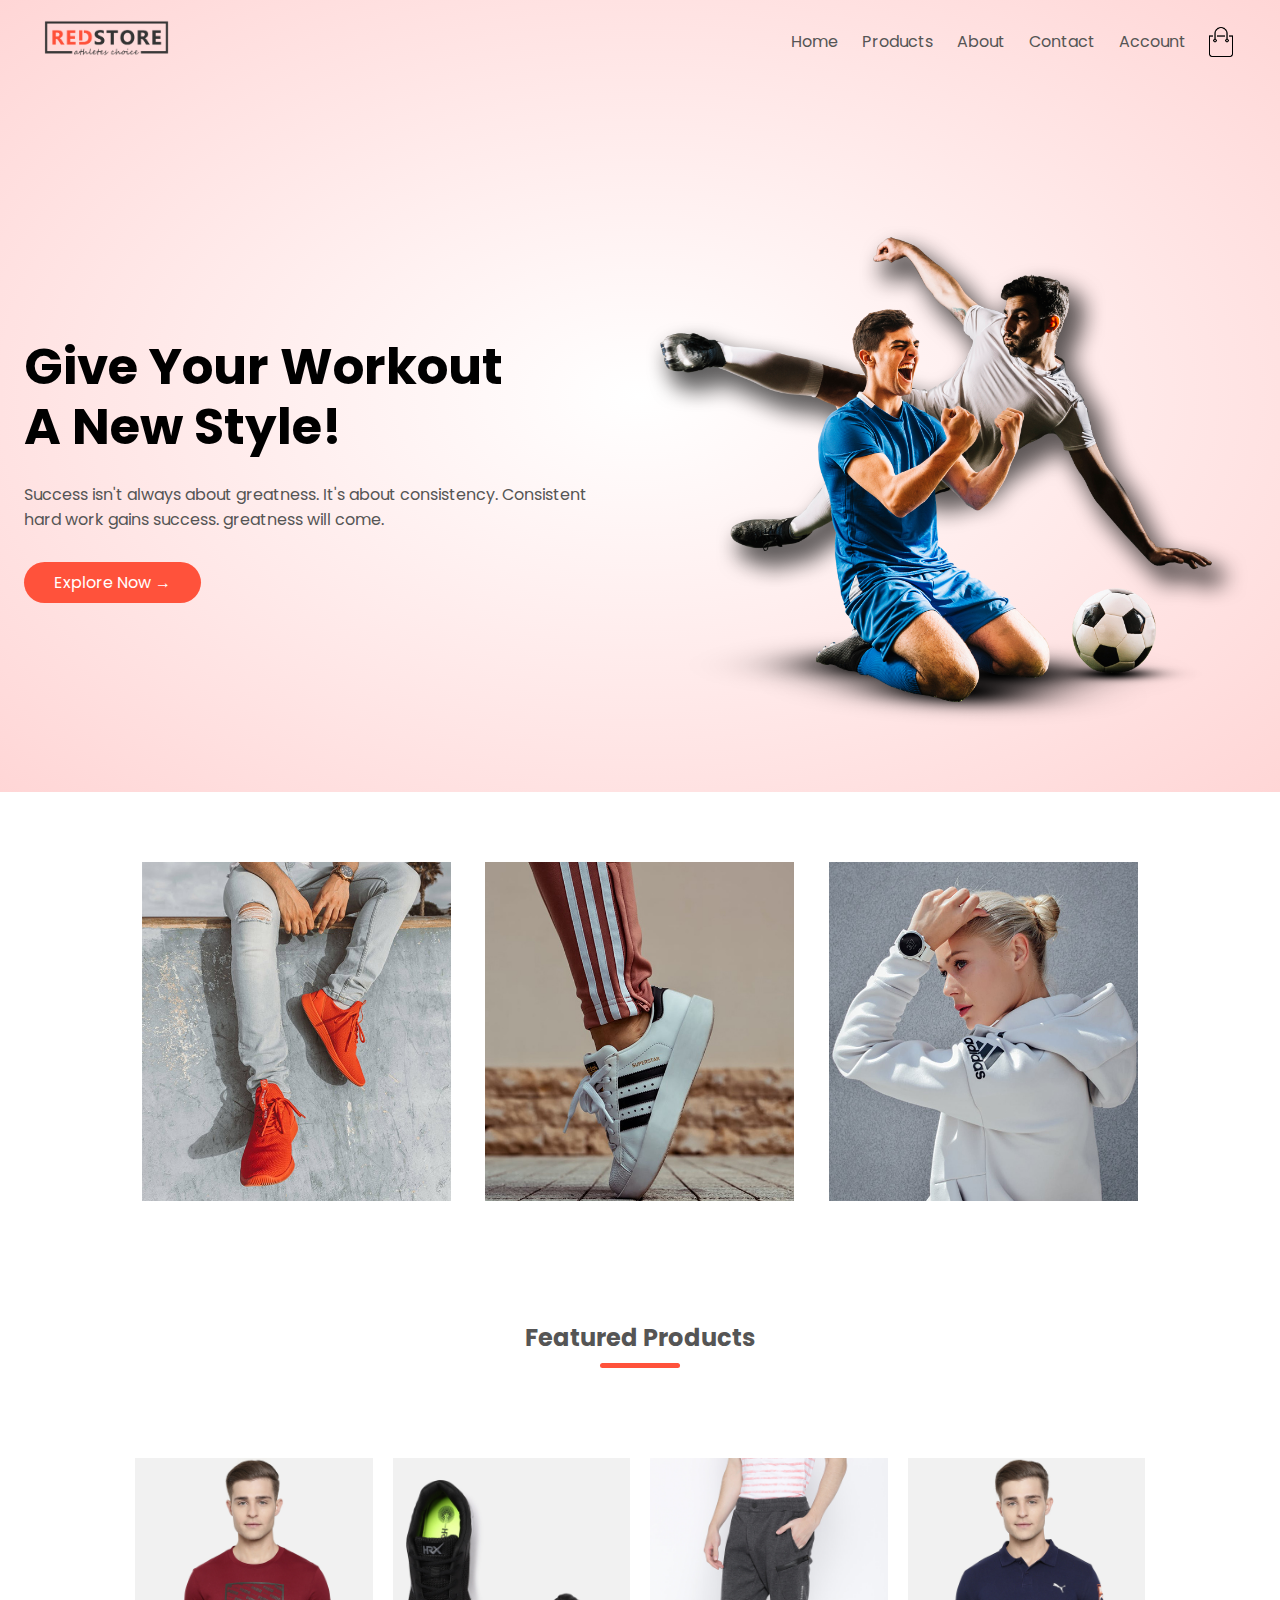
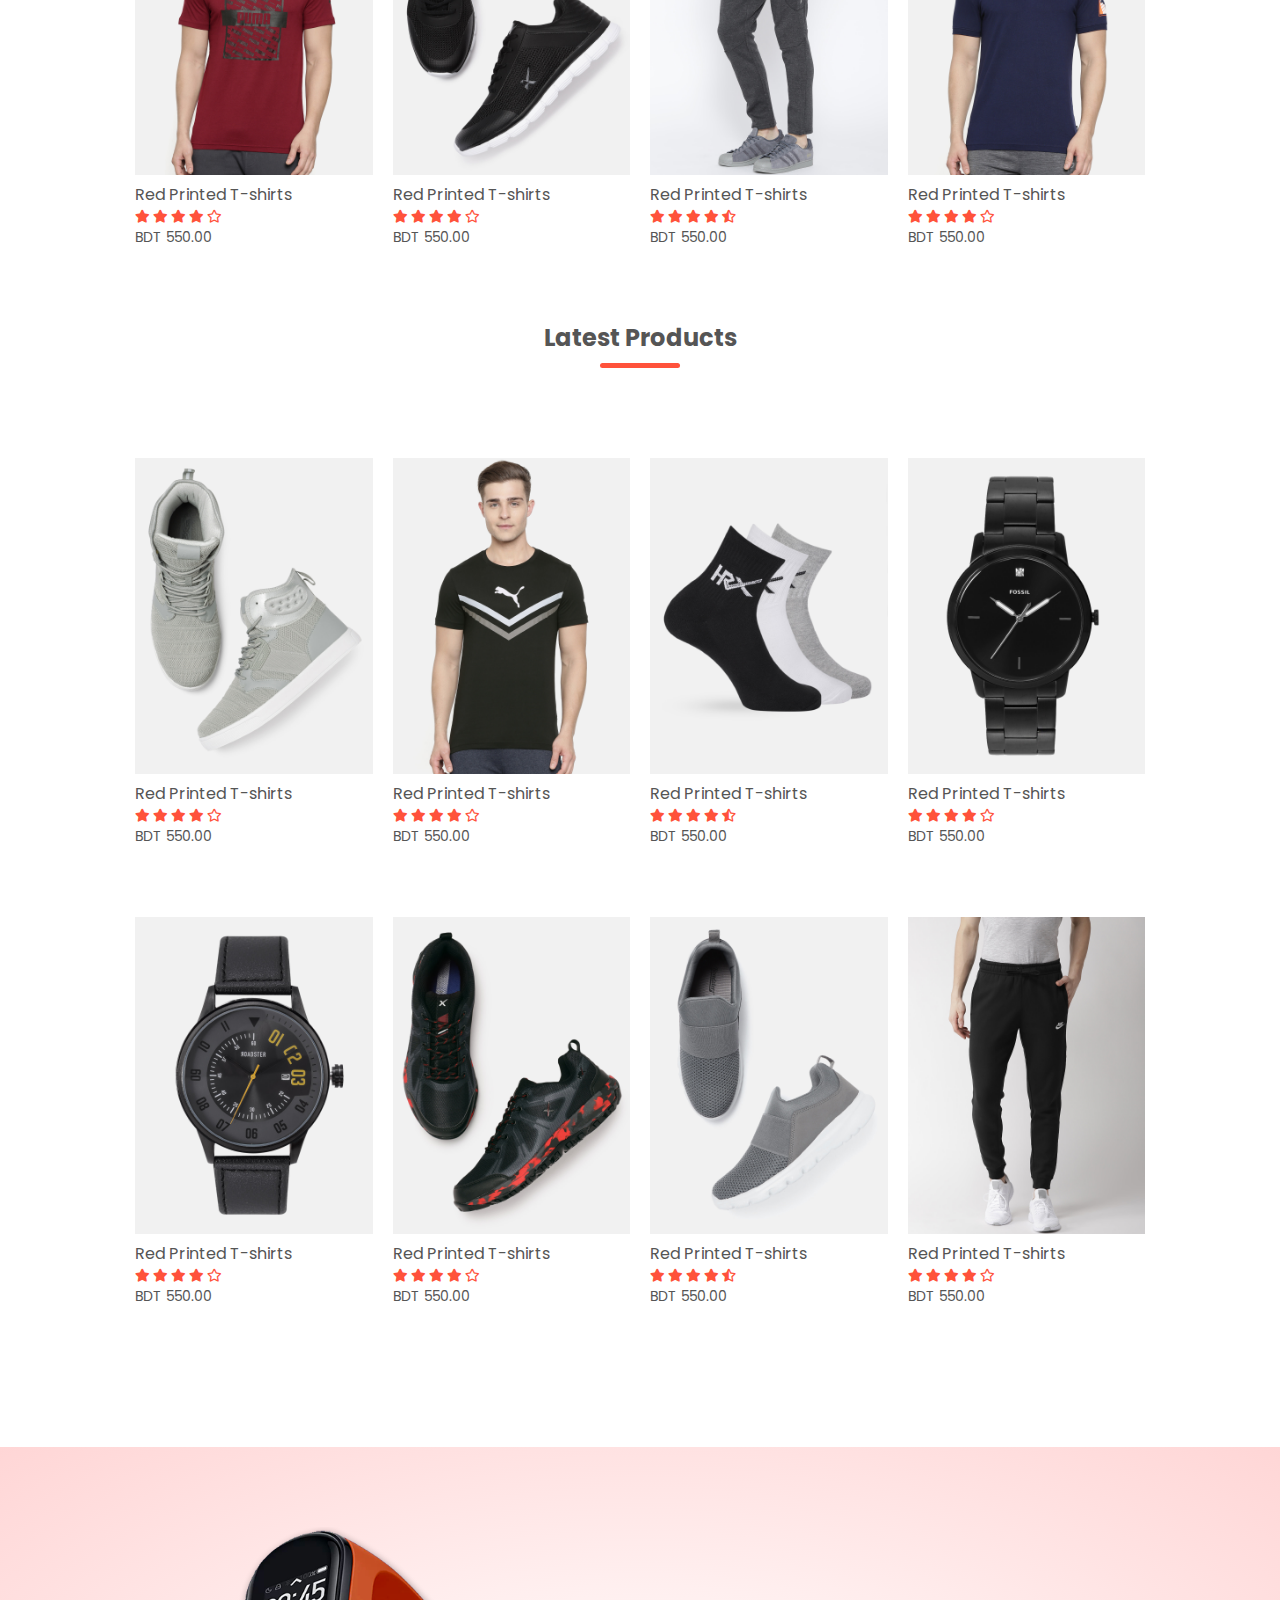
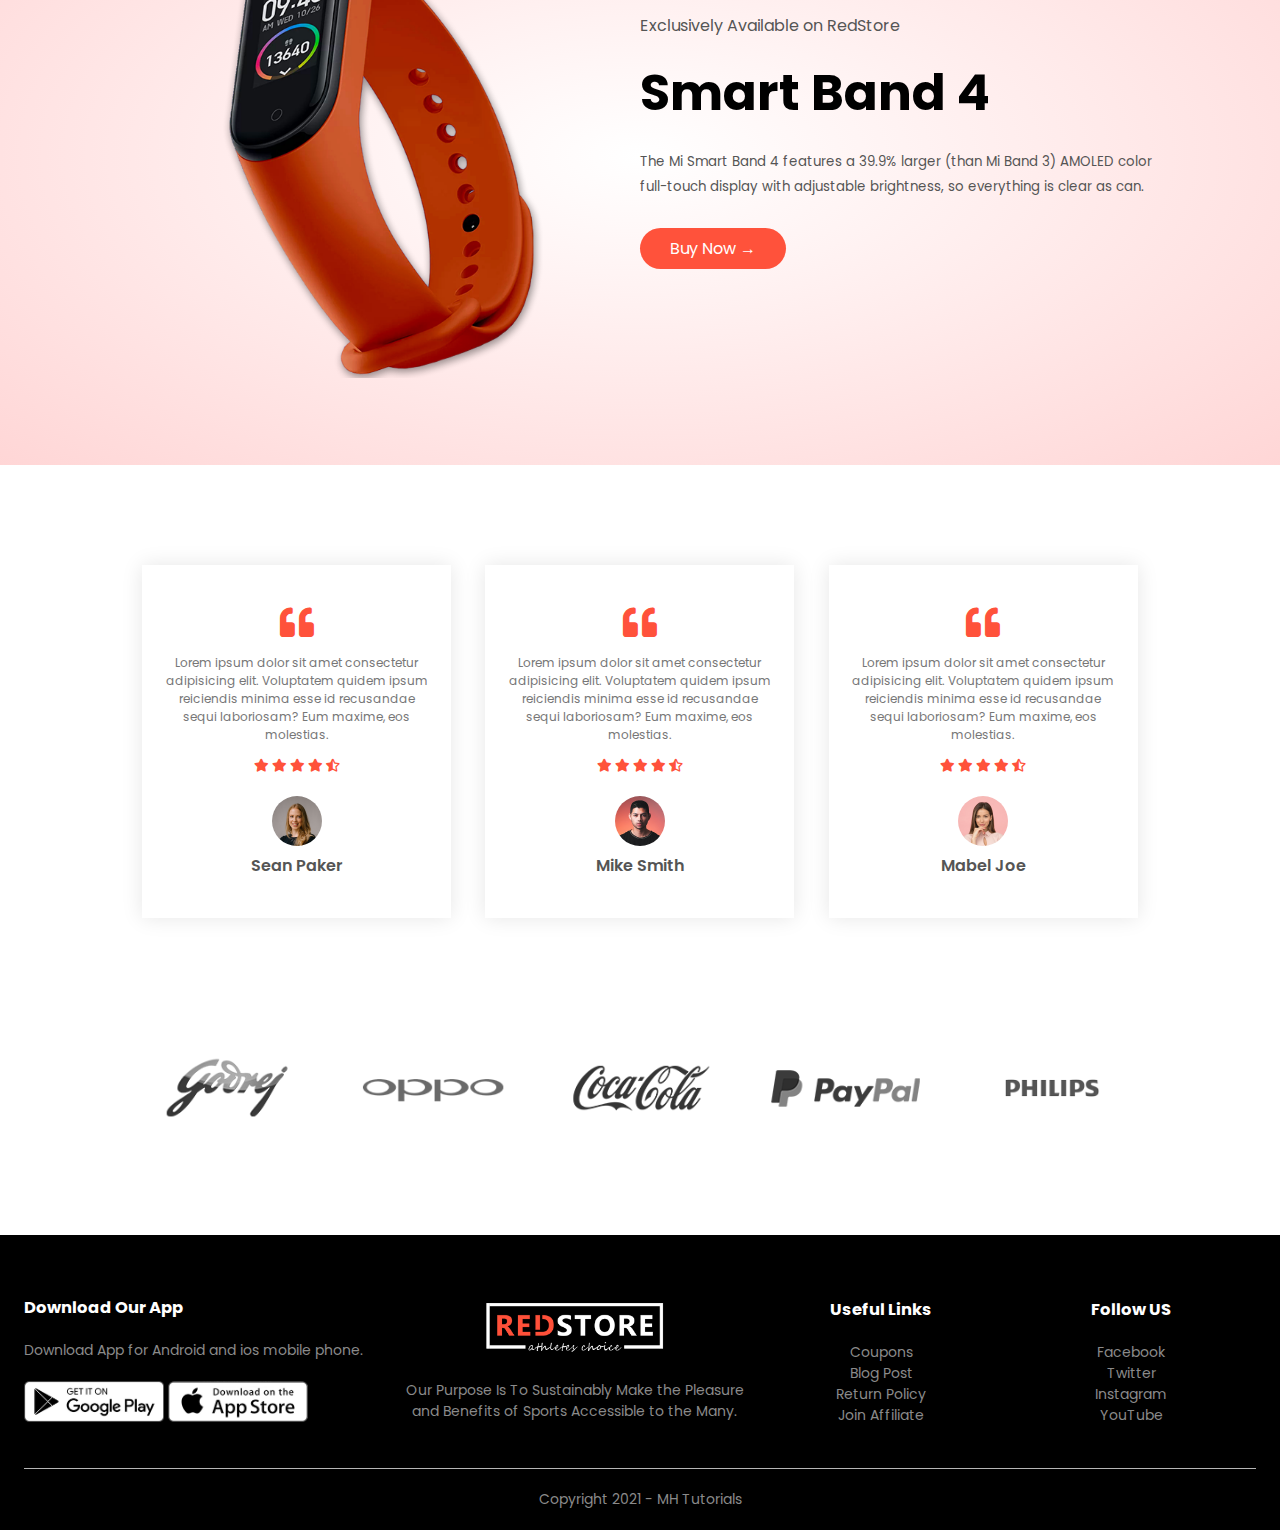
==== index.html @ 6af218f7 "redstore project my first commit" ====
<!DOCTYPE html>
<html lang="en">
<head>
    <meta charset="UTF-8">
    <meta http-equiv="X-UA-Compatible" content="IE=edge">
    <meta name="viewport" content="width=device-width, initial-scale=1.0">
    <title>RedStore | Ecommerce Website Design</title>
    <link rel="stylesheet" href="style.css">
    <link href="https://fonts.googleapis.com/css2?family=Poppins:wght@200;400;600;700&display=swap" rel="stylesheet">
    <link rel="stylesheet" href="css/all.min.css">
    <link rel="stylesheet" href="css/fontawesome.min.css">
</head>
<body>
    
<div class="header">
    <div class="container">
        <div class="navbar">
            <div class="logo">
                <img src="img/logo.png" width="125px" alt="logo">
            </div>
        
        <nav>
            <ul id="MenuItems">
                <li><a href="#">Home</a></li>
                <li><a href="#">Products</a></li>
                <li><a href="#">About</a></li>
                <li><a href="#">Contact</a></li>
                <li><a href="#">Account</a></li>
            </ul>
        </nav>
        <img src="img/cart.png" width="30px" height="30px" alt="">
        <img src="img/menu.png" class="menu-icon" onclick="menutoggle()">
        </div>
         <div class="row">
             <div class="col-2">
                 <h1>Give Your Workout<br>A New Style!</h1>
                 <p>Success isn't always about greatness. It's about consistency. Consistent<br>hard work gains success. greatness will come.</p>
                 <a href="" class="btn">Explore Now &#8594;</a>
             </div>
             <div class="col-2">
                 <img src="img/image1.png" alt="">
             </div>
         </div>
    </div>
</div>

<!-- -----------Featured Categories----------- -->

<div class="categories">
    <div class="small-container">
        <div class="row">
            <div class="col-3">
                <img src="img/category-1.jpg" alt="Image">
            </div>
            <div class="col-3">
                <img src="img/category-2.jpg" alt="Image">
            </div>
            <div class="col-3">
                <img src="img/category-3.jpg" alt="Image">
            </div>
        </div> 
    </div>
</div>

<!-- -----------Featured Produc----------- -->

<div class="small-container">
    <h2 class="title">Featured Products</h2>
    <div class="row">
        <div class="col-4">
            <img src="img/product-1.jpg">
            <h4>Red Printed T-shirts</h4>
            <div class="rating">
                <i class="fas fa-star"></i>
                <i class="fas fa-star"></i>
                <i class="fas fa-star"></i>
                <i class="fas fa-star"></i>
                <i class="far fa-star"></i>
            </div>
            <p>BDT 550.00</p>
        </div>
        <div class="col-4">
            <img src="img/product-2.jpg">
            <h4>Red Printed T-shirts</h4>
            <div class="rating">
                <i class="fas fa-star"></i>
                <i class="fas fa-star"></i>
                <i class="fas fa-star"></i>
                <i class="fas fa-star"></i>
                <i class="far fa-star"></i>
            </div>
            <p>BDT 550.00</p>
        </div>
        <div class="col-4">
            <img src="img/product-3.jpg">
            <h4>Red Printed T-shirts</h4>
            <div class="rating">
                <i class="fas fa-star"></i>
                <i class="fas fa-star"></i>
                <i class="fas fa-star"></i>
                <i class="fas fa-star"></i>
                <i class="fas fa-star-half-alt"></i>
            </div>
            <p>BDT 550.00</p>
        </div>
        <div class="col-4">
            <img src="img/product-4.jpg">
            <h4>Red Printed T-shirts</h4>
            <div class="rating">
                <i class="fas fa-star"></i>
                <i class="fas fa-star"></i>
                <i class="fas fa-star"></i>
                <i class="fas fa-star"></i>
                <i class="far fa-star"></i>
            </div>
            <p>BDT 550.00</p>
        </div>
    </div>
    <h2 class="title">Latest Products</h2>
    <div class="row">
        <div class="col-4">
            <img src="img/product-5.jpg">
            <h4>Red Printed T-shirts</h4>
            <div class="rating">
                <i class="fas fa-star"></i>
                <i class="fas fa-star"></i>
                <i class="fas fa-star"></i>
                <i class="fas fa-star"></i>
                <i class="far fa-star"></i>
            </div>
            <p>BDT 550.00</p>
        </div>
        <div class="col-4">
            <img src="img/product-6.jpg">
            <h4>Red Printed T-shirts</h4>
            <div class="rating">
                <i class="fas fa-star"></i>
                <i class="fas fa-star"></i>
                <i class="fas fa-star"></i>
                <i class="fas fa-star"></i>
                <i class="far fa-star"></i>
            </div>
            <p>BDT 550.00</p>
        </div>
        <div class="col-4">
            <img src="img/product-7.jpg">
            <h4>Red Printed T-shirts</h4>
            <div class="rating">
                <i class="fas fa-star"></i>
                <i class="fas fa-star"></i>
                <i class="fas fa-star"></i>
                <i class="fas fa-star"></i>
                <i class="fas fa-star-half-alt"></i>
            </div>
            <p>BDT 550.00</p>
        </div>
        <div class="col-4">
            <img src="img/product-8.jpg">
            <h4>Red Printed T-shirts</h4>
            <div class="rating">
                <i class="fas fa-star"></i>
                <i class="fas fa-star"></i>
                <i class="fas fa-star"></i>
                <i class="fas fa-star"></i>
                <i class="far fa-star"></i>
            </div>
            <p>BDT 550.00</p>
        </div>
    </div>
    <div class="row">
        <div class="col-4">
            <img src="img/product-9.jpg">
            <h4>Red Printed T-shirts</h4>
            <div class="rating">
                <i class="fas fa-star"></i>
                <i class="fas fa-star"></i>
                <i class="fas fa-star"></i>
                <i class="fas fa-star"></i>
                <i class="far fa-star"></i>
            </div>
            <p>BDT 550.00</p>
        </div>
        <div class="col-4">
            <img src="img/product-10.jpg">
            <h4>Red Printed T-shirts</h4>
            <div class="rating">
                <i class="fas fa-star"></i>
                <i class="fas fa-star"></i>
                <i class="fas fa-star"></i>
                <i class="fas fa-star"></i>
                <i class="far fa-star"></i>
            </div>
            <p>BDT 550.00</p>
        </div>
        <div class="col-4">
            <img src="img/product-11.jpg">
            <h4>Red Printed T-shirts</h4>
            <div class="rating">
                <i class="fas fa-star"></i>
                <i class="fas fa-star"></i>
                <i class="fas fa-star"></i>
                <i class="fas fa-star"></i>
                <i class="fas fa-star-half-alt"></i>
            </div>
            <p>BDT 550.00</p>
        </div>
        <div class="col-4">
            <img src="img/product-12.jpg">
            <h4>Red Printed T-shirts</h4>
            <div class="rating">
                <i class="fas fa-star"></i>
                <i class="fas fa-star"></i>
                <i class="fas fa-star"></i>
                <i class="fas fa-star"></i>
                <i class="far fa-star"></i>
            </div>
            <p>BDT 550.00</p>
        </div>
    </div>
</div>

<!-- -----------Offer----------- -->
<div class="offer">
    <div class="small-container">
        <div class="row">
            <div class="col-2">
                <img src="img/exclusive.png" alt="">
            </div>
        <div class="col-2">
            <p>Exclusively Available on RedStore</p>
            <h1>Smart Band 4</h1>
            <small>The Mi Smart Band 4 features a 39.9% larger (than Mi Band 3) AMOLED color full-touch display with adjustable brightness, so everything is clear as can. </small>
            <a class="btn">Buy Now &#8594;</a>
        </div>
        </div>
    </div>
</div>

<!-- -----------Testimonial----------- -->

<div class="testimonial">
    <div class="small-container">
        <div class="row">
            <div class="col-3">
                <i class="fas fa-quote-left"></i>
                <p>Lorem ipsum dolor sit amet consectetur adipisicing elit. Voluptatem quidem ipsum reiciendis minima esse id recusandae sequi laboriosam? Eum maxime, eos molestias.</p>
                <div class="rating">
                    <i class="fas fa-star"></i>
                    <i class="fas fa-star"></i>
                    <i class="fas fa-star"></i>
                    <i class="fas fa-star"></i>
                    <i class="fas fa-star-half-alt"></i>
                </div>
                <img src="img/user-1.png" alt="">
                <h3>Sean Paker</h3>
            </div>
            <div class="col-3">
                <i class="fas fa-quote-left"></i>
                <p>Lorem ipsum dolor sit amet consectetur adipisicing elit. Voluptatem quidem ipsum reiciendis minima esse id recusandae sequi laboriosam? Eum maxime, eos molestias.</p>
                <div class="rating">
                    <i class="fas fa-star"></i>
                    <i class="fas fa-star"></i>
                    <i class="fas fa-star"></i>
                    <i class="fas fa-star"></i>
                    <i class="fas fa-star-half-alt"></i>
                </div>
                <img src="img/user-2.png" alt="">
                <h3>Mike Smith</h3>
            </div>
            <div class="col-3">
                <i class="fas fa-quote-left"></i>
                <p>Lorem ipsum dolor sit amet consectetur adipisicing elit. Voluptatem quidem ipsum reiciendis minima esse id recusandae sequi laboriosam? Eum maxime, eos molestias.</p>
                <div class="rating">
                    <i class="fas fa-star"></i>
                    <i class="fas fa-star"></i>
                    <i class="fas fa-star"></i>
                    <i class="fas fa-star"></i>
                    <i class="fas fa-star-half-alt"></i>
                </div>
                <img src="img/user-3.png" alt="">
                <h3>Mabel Joe</h3>
            </div>
        </div>
    </div>
</div>

<!-- -----------Brand----------- -->
<div class="brands">
    <div class="small-container">
        <div class="row">
            <div class="col-5">
                <img src="img/logo-godrej.png" alt="">
            </div>
            <div class="col-5">
                <img src="img/logo-oppo.png" alt="">
            </div>
            <div class="col-5">
                <img src="img/logo-coca-cola.png" alt="">
            </div>
            <div class="col-5">
                <img src="img/logo-paypal.png" alt="">
            </div>
            <div class="col-5">
                <img src="img/logo-philips.png" alt="">
            </div>
        </div>
    </div>
</div>

<!-- -----------Brand----------- -->
<div class="footer">
    <div class="container">
        <div class="row">
            <div class="footer-col-1">
                <h3>Download Our App</h3>
                <p>Download App for Android and ios mobile phone.</p>
                <div class="app-logo">
                    <img src="img/play-store.png" alt="">
                    <img src="img/app-store.png" alt="">
                </div>
            </div>
            <div class="footer-col-2">
                <img src="img/logo-white.png" alt="">
                <p>Our Purpose Is To Sustainably Make the Pleasure and Benefits of Sports Accessible to the Many.</p>
            </div>
            <div class="footer-col-3">
                <h3>Useful Links</h3>
                <ul>
                    <li>Coupons</li>
                    <li>Blog Post</li>
                    <li>Return Policy</li>
                    <li>Join Affiliate</li>
                </ul>
            </div>
            <div class="footer-col-4">
                <h3>Follow US</h3>
                <ul>
                    <li>Facebook</li>
                    <li>Twitter</li>
                    <li>Instagram</li>
                    <li>YouTube</li>
                </ul>
            </div>
        </div>
        <hr>
        <p class="copyright">Copyright 2021 - MH Tutorials</p>
    </div>
</div>

<!-- ------------js for toggle menu---------------- -->
<script src="js/app.js"></script>
<script>
    var MenuItems = document.getElementById("MenuItems");

    MenuItems.style.maxHeight = "0px";

    function menutoggle(){
        if(MenuItems.style.maxHeight == "0px"){
            MenuItems.style.maxHeight = "200px";
        }else{
            MenuItems.style.maxHeight = "0px";
        }
    }
</script>

</body>
</html>
---- style.css ----
*{
    margin: 0;
    padding: 0;
    box-sizing: border-box;
}

body{
    font-family: 'Poppins', sans-serif;
}
.container{
    max-width: 1300px;
    margin: 0 auto;
    padding: 0 1.5rem;
}
.navbar{
    display: flex;
    align-items: center;
    padding: 20px;
}
nav{
    flex: 1;
    text-align: right;
}
nav ul {
    display: inline-block;
    list-style-type: none;
}
nav ul li{
    display: inline-block;
    margin-right: 20px;
}
a{
    text-decoration: none;
    color: #555;
}
p{
    color: #555;
}
.row{
    display: flex;
    align-items: center;
    flex-wrap: wrap;
    justify-content: space-around;
}
.col-2{
    flex-basis:  50%;
    min-width: 300px;
}
.col-2 img{
    max-width: 100%;
    padding: 50px 0;
}
.col-2 h1{
    font-size: 50px;
    line-height: 60px;
    margin: 25px 0;
}
.btn{
    display: inline-block;
    background: #ff523b;
    color: #fff;
    padding: 8px 30px;
    margin: 30px 0;
    border-radius: 30px;
    transition: background 0.5s;
}
.btn:hover{
    background: #563434;
}
.header{
    background: radial-gradient(#fff,#ffd6d6);
}
.header .row{
    margin-top: 70px;
}
.categories{
    margin: 70px 0;
}
.col-3{
    flex-basis: 30%;
    min-width: 250px;
    margin-bottom: 30px;
}
.col-3 img{
    width: 100%;
}

.small-container{
    max-width: 1080px;
    margin: auto;
    padding: 0 25px;
}
.col-4{
    flex-basis: 25%;
    padding: 10px;
    min-width: 200px;
    margin-bottom: 50px;
    transition: transform 0.5s;
}
.col-4 img{
    width: 100%;
}
.title{
    text-align: center;
    margin: 0 auto 80px;
    position: relative;
    line-height: 60px;
    color: #555;
}
.title::after{
    content: '';
    background: #ff523b;
    width: 80px;
    height: 5px;
    border-radius: 5px;
    position: absolute;
    bottom: 0;
    left: 50%;
    transform: translateX(-50%);
}

h4{
    color: #555;
    font-weight: normal;
}
.col-4 p{
    font-size: 14px;
}
.rating{
    color: #ff523b;
    font-size: 13px;
}
.col-4:hover{
    transform: translateY(-5px);
}
.offer{
    background: radial-gradient(#fff,#ffd6d6);
    margin-top: 80px;
    padding: 30px 0;
}
.col-2 .offer-img{
    padding: 50px;
}
small{
    color: #555;
}

/* ------------Testimonial------------- */
.testimonial{
    padding-top: 100px;
}
.testimonial .col-3{
    text-align: center;
    padding: 40px 20px;
    box-shadow: 0 0 20px rgba(0,0,0,0.1);
    cursor: pointer;
    transition: transform 0.5s;
}
.testimonial .col-3 img{
    width: 50px;
    margin-top: 20px;
    border-radius: 50%;
}
.testimonial .col-3:hover{
    transform: translateY(-10px);
}
.fa-quote-left{
    font-size: 34px;
    color: #ff523b;
}
.col-3 p{
    font-size: 12px;
    margin: 12px 0;
    color: #777;
}
.testimonial .col-3 h3{
    font-weight: 600;
    color: #555;
    font-size: 16px;
}
/* ------------Brands------------- */
.brands{
    margin: 100px auto;
}
.col-5{
    width: 160px;
}
.col-5 img{
    width: 100%;
    cursor: pointer;
    filter: grayscale(100%);
}
.col-5 img:hover{
    filter: grayscale(0);
}

/* ------------Footer------------- */

.footer{
    background: #000;
    color: #8a8a8a;
    font-size: 14px;
    padding: 60px 0 20px;
}
.footer p{
    color: #8a8a8a;
}
.footer h3{
    color: #fff;
    margin-bottom: 20px;
}
.footer-col-1, .footer-col-2, .footer-col-3, .footer-col-4{
    min-width: 250px;
    margin-bottom: 20px;
}
.footer-col-1{
    flex-basis: 30%;
}
.footer-col-2{
    flex: 1;
    text-align: center;
}
.footer-col-2 img{
    width: 180px;
    margin-bottom: 20px;
}
.footer-col-3, .footer-col-4{
    flex-basis: 12%;
    text-align: center;
}
ul{
    list-style-type: none;
}
.app-logo{
    margin-top: 20px;
}
.app-logo img{
    width: 140px;
}
.footer hr{
    border: none;
    background: #b5b5b5;
    height: 1px;
    margin: 20px 0;
}
.copyright{
    text-align: center;
}
.menu-icon{
    width: 28px;
    margin-left: 20px;
    display: none;
}

@media only screen and (max-width:800px){
    nav ul{
        position: absolute;
        top: 70px;
        left: 0;
        background: #333;
        width: 100%;
        overflow: hidden; 
        transition: max-height 0.5s;
    }
    nav ul li{
        display: block;
        margin-right: 50px;
        margin-top:10px;
        margin-bottom: 10px;
    }
    nav ul li a{
        color: #fff;
    }
    .menu-icon{
        display: block;
    }
}

@media only screen and (max-width:600px){
    .row{
        text-align: center;
    }
    .col-2 , .col-3, .col-4{
        flex-basis: 100%;
    }
}

/* ------------All Products Style------------- */

.row-2{
    justify-content: space-between;
    margin: 100px auto 50px;
}
select{
    border: 1px solid #ff523b;
    padding: 5px;
}
select:focus{
    outline: none;
}
.page-btn{
    margin: 0 auto 80px;
}
.page-btn span{
    display: inline-block;
    border: 1px solid #ff523b;
    margin-left: 10px;
    width: 40px;
    height: 40px;
    text-align: center;
    line-height: 40px;
    cursor: pointer;
}
.page-btn span:hover{
    background: #ff523b;
    color: #fff;
}
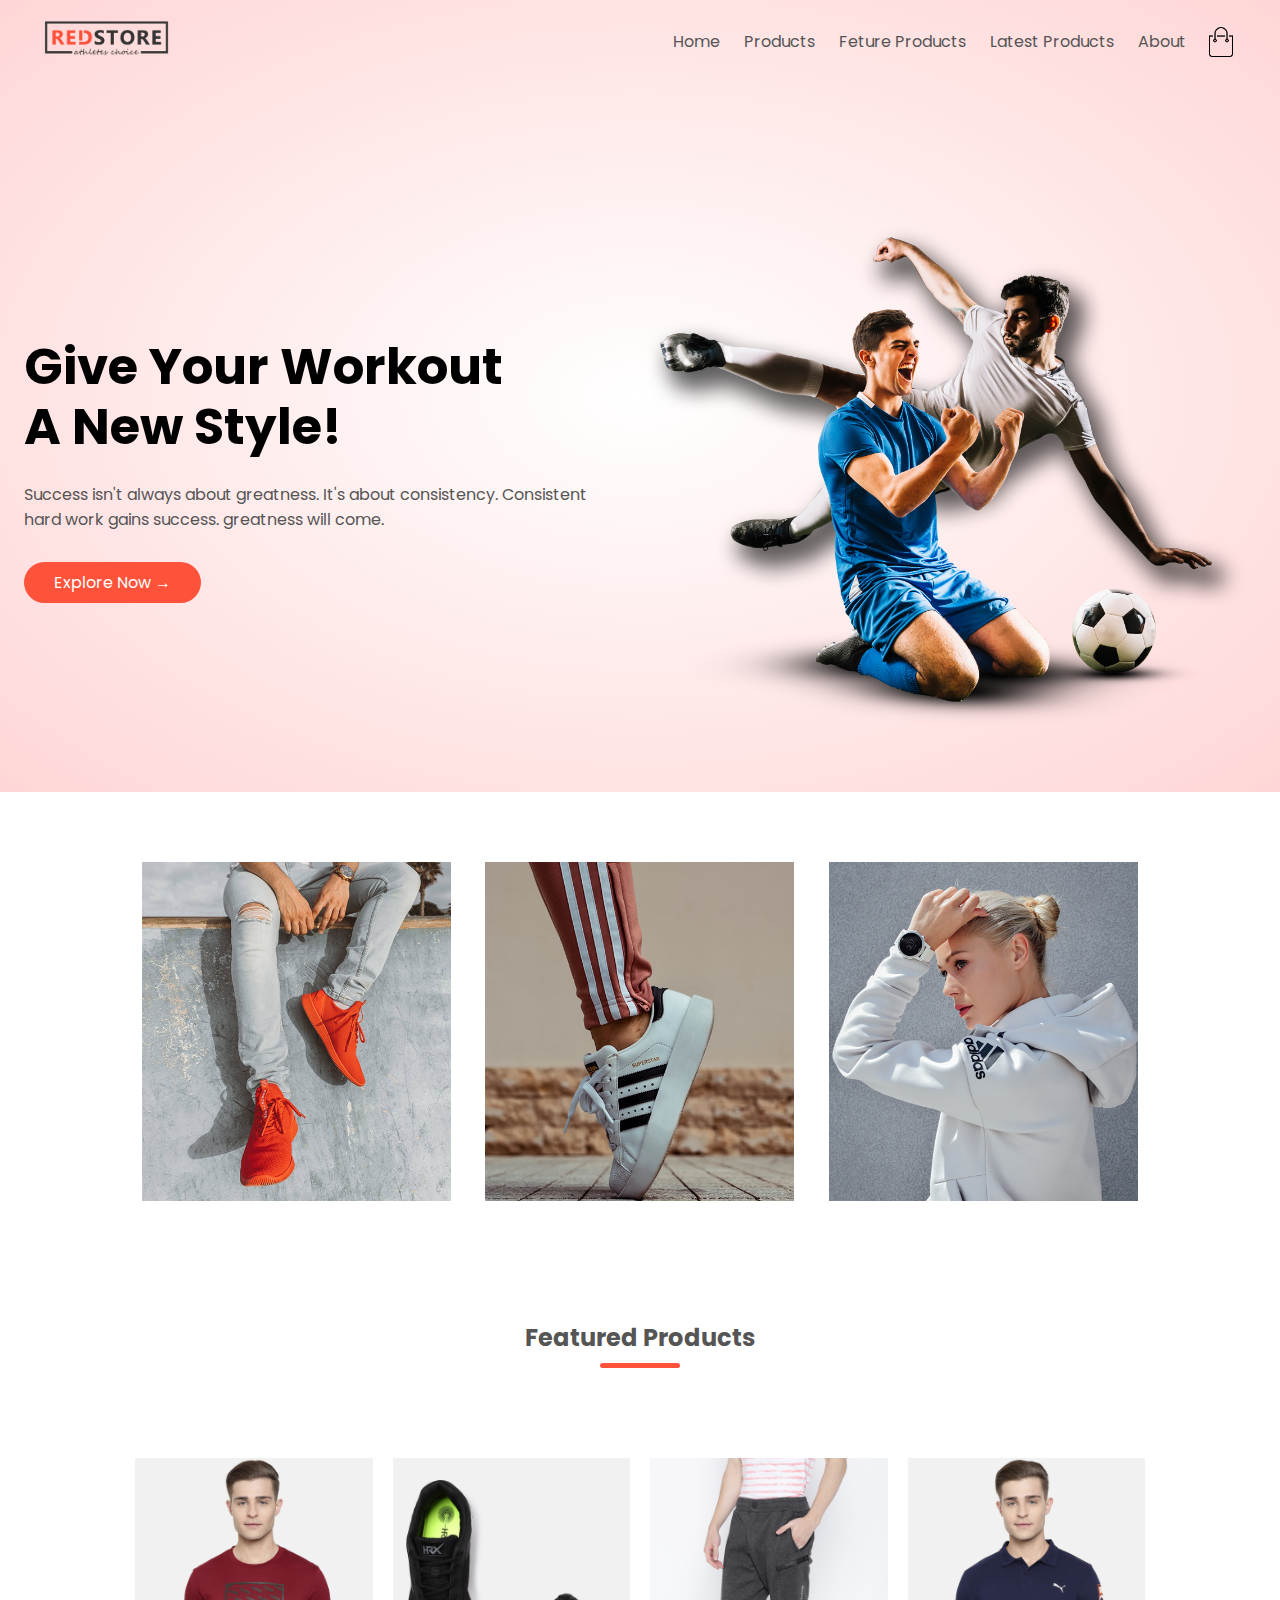
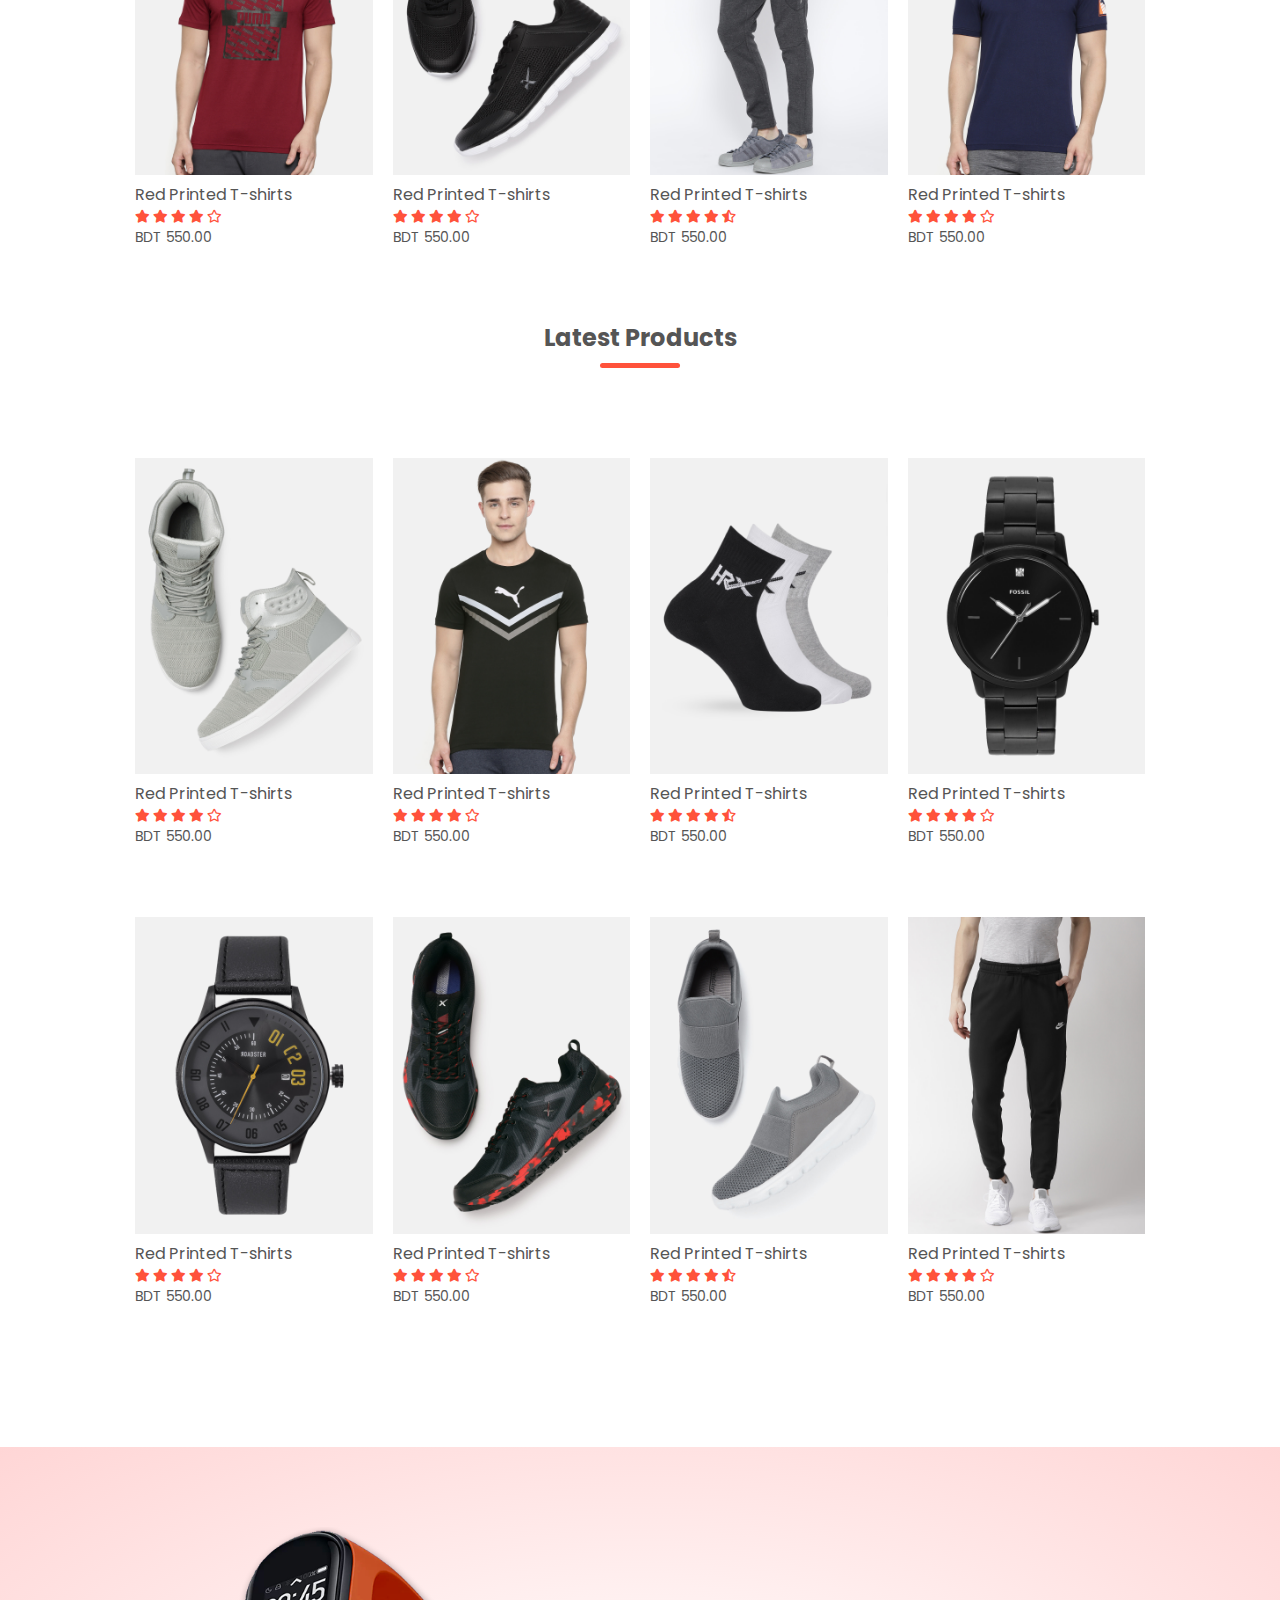
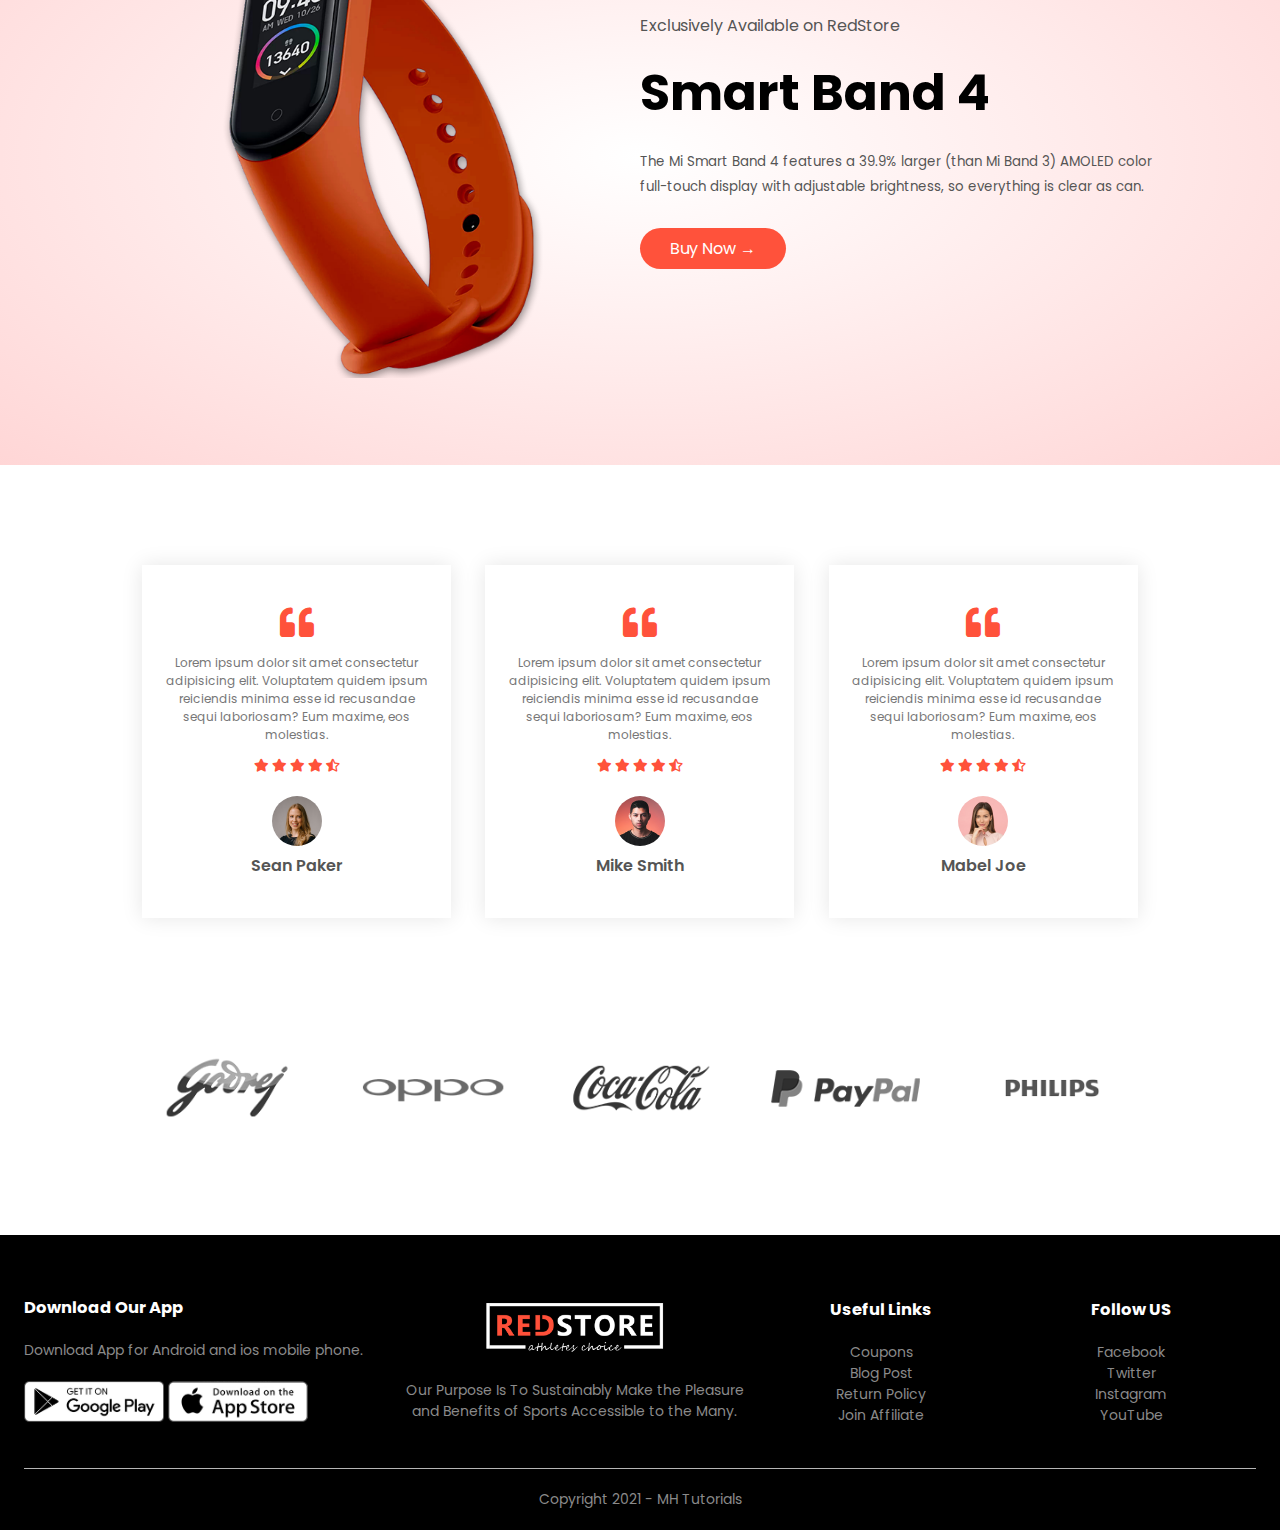
==== commit 63d952ed: "link menu" ====
--- a/index.html
+++ b/index.html
@@ -21,11 +21,11 @@
         
         <nav>
             <ul id="MenuItems">
-                <li><a href="#">Home</a></li>
-                <li><a href="#">Products</a></li>
+                <li><a href="index.html">Home</a></li>
+                <li><a href="products.html">Products</a></li>
+                <li><a href="#featureProduct">Feture Products</a></li>
+                <li><a href="#latestProduct">Latest Products</a></li>
                 <li><a href="#">About</a></li>
-                <li><a href="#">Contact</a></li>
-                <li><a href="#">Account</a></li>
             </ul>
         </nav>
         <img src="img/cart.png" width="30px" height="30px" alt="">
@@ -62,11 +62,11 @@
     </div>
 </div>
 
-<!-- -----------Featured Produc----------- -->
+<!-- -----------Featured Product----------- -->
 
 <div class="small-container">
-    <h2 class="title">Featured Products</h2>
-    <div class="row">
+    <h2 id="featureProduct" class="title">Featured Products</h2>
+    <div  class="row">
         <div class="col-4">
             <img src="img/product-1.jpg">
             <h4>Red Printed T-shirts</h4>
@@ -116,8 +116,8 @@
             <p>BDT 550.00</p>
         </div>
     </div>
-    <h2 class="title">Latest Products</h2>
-    <div class="row">
+    <h2 id="latestProduct" class="title">Latest Products</h2>
+    <div  class="row">
         <div class="col-4">
             <img src="img/product-5.jpg">
             <h4>Red Printed T-shirts</h4>
